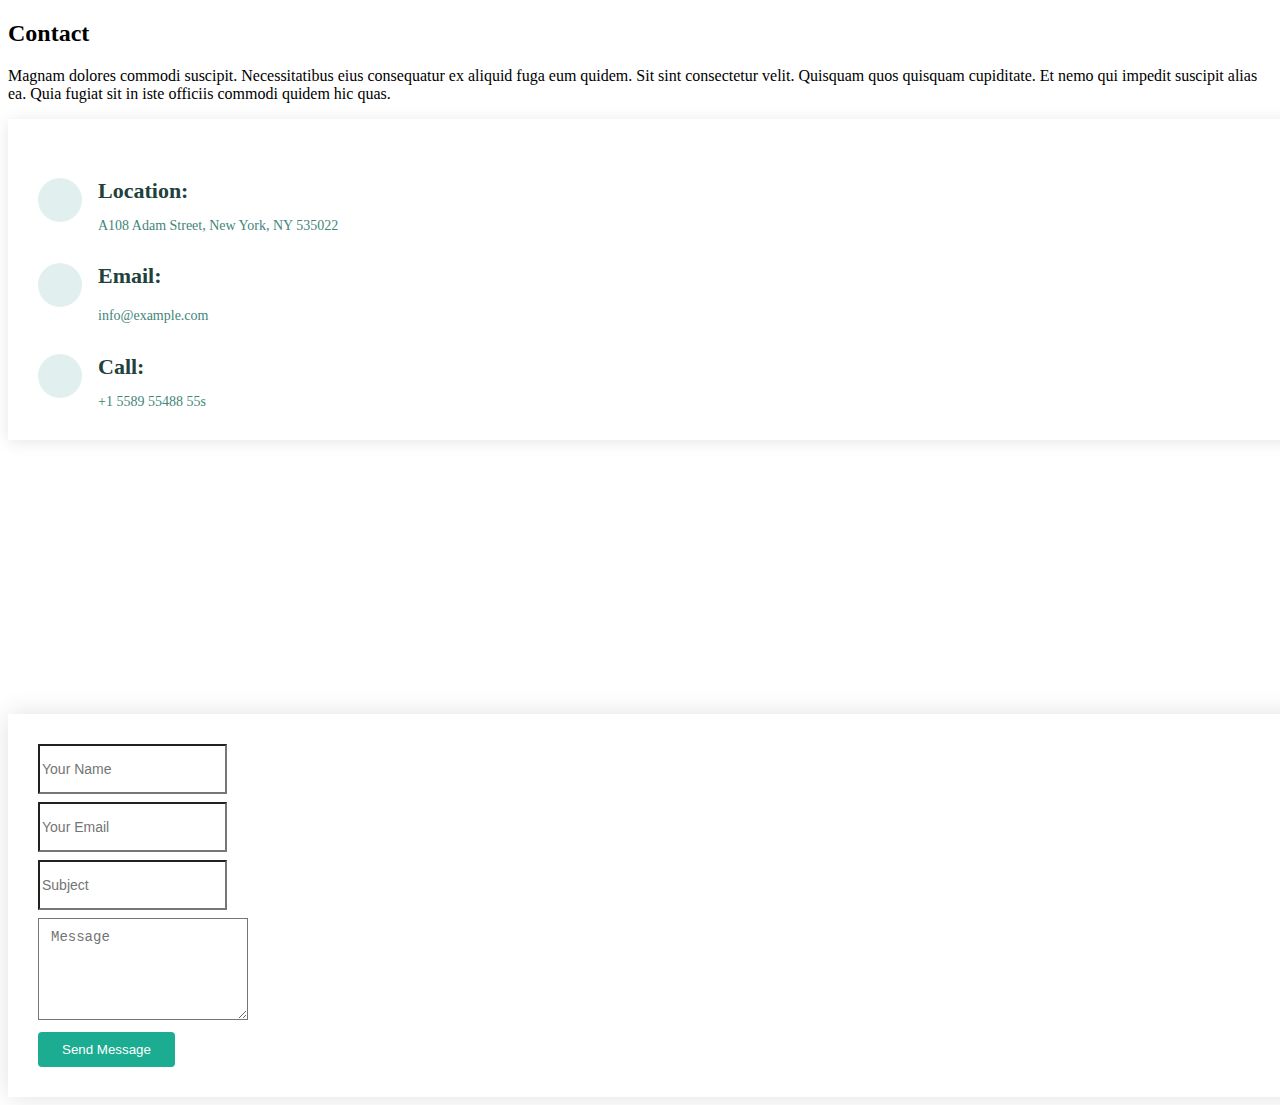
==== Contact.html @ d1303aa0 "cont" ====
<!DOCTYPE html>
<html lang="en">
<head>
    <meta charset="UTF-8">
    <meta name="viewport" content="width=device-width, initial-scale=1.0">
    <title>Document</title>


    <style>

        
/*--------------------------------------------------------------
# Contact
--------------------------------------------------------------*/
.contact .info {
  padding: 30px;
  width: 100%;
  background: #fff;
  box-shadow: 0px 2px 15px rgba(0, 0, 0, 0.1);
}

.contact .info i {
  font-size: 20px;
  color: #1bac91;
  float: left;
  width: 44px;
  height: 44px;
  background: #e1f0ee;
  display: flex;
  justify-content: center;
  align-items: center;
  border-radius: 50px;
  transition: all 0.3s ease-in-out;
}

.contact .info h4 {
  padding: 0 0 0 60px;
  font-size: 22px;
  font-weight: 600;
  margin-bottom: 5px;
  color: #21413c;
}

.contact .info p {
  padding: 0 0 0 60px;
  margin-bottom: 0;
  font-size: 14px;
  color: #43857a;
}

.contact .info .email p {
  padding-top: 5px;
}

.contact .info .social-links {
  padding-left: 60px;
}

.contact .info .social-links a {
  font-size: 18px;
  display: inline-block;
  background: #333;
  color: #fff;
  line-height: 1;
  padding: 8px 0;
  border-radius: 50%;
  text-align: center;
  width: 36px;
  height: 36px;
  transition: 0.3s;
  margin-right: 10px;
}

.contact .info .social-links a:hover {
  background: #1bac91;
  color: #fff;
}

.contact .info .email:hover i,
.contact .info .address:hover i,
.contact .info .phone:hover i {
  background: #1bac91;
  color: #fff;
}

.contact .php-email-form {
  width: 100%;
  padding: 30px;
  background: #fff;
  box-shadow: 0 0 24px 0 rgba(0, 0, 0, 0.12);
}

.contact .php-email-form .form-group {
  padding-bottom: 8px;
}

.contact .php-email-form .error-message {
  display: none;
  color: #fff;
  background: #ed3c0d;
  text-align: left;
  padding: 15px;
  font-weight: 600;
}

.contact .php-email-form .error-message br+br {
  margin-top: 25px;
}

.contact .php-email-form .sent-message {
  display: none;
  color: #fff;
  background: #18d26e;
  text-align: center;
  padding: 15px;
  font-weight: 600;
}

.contact .php-email-form .loading {
  display: none;
  background: #fff;
  text-align: center;
  padding: 15px;
}

.contact .php-email-form .loading:before {
  content: "";
  display: inline-block;
  border-radius: 50%;
  width: 24px;
  height: 24px;
  margin: 0 10px -6px 0;
  border: 3px solid #18d26e;
  border-top-color: #eee;
  -webkit-animation: animate-loading 1s linear infinite;
  animation: animate-loading 1s linear infinite;
}

.contact .php-email-form input,
.contact .php-email-form textarea {
  border-radius: 0;
  box-shadow: none;
  font-size: 14px;
}

.contact .php-email-form input {
  height: 44px;
}

.contact .php-email-form textarea {
  padding: 10px 12px;
}

.contact .php-email-form button[type=submit] {
  background: #1bac91;
  border: 0;
  padding: 10px 24px;
  color: #fff;
  transition: 0.4s;
  border-radius: 4px;
}

.contact .php-email-form button[type=submit]:hover {
  background: #22d8b6;
}

@-webkit-keyframes animate-loading {
  0% {
    transform: rotate(0deg);
  }

  100% {
    transform: rotate(360deg);
  }
}

@keyframes animate-loading {
  0% {
    transform: rotate(0deg);
  }

  100% {
    transform: rotate(360deg);
  }
}

    </style>


</head>
<body>
    
 <!-- ======= Contact Section ======= -->
 <section id="contact" class="contact">
    <div class="container">

      <div class="section-title" ">
        <h2>Contact</h2>
        <p>Magnam dolores commodi suscipit. Necessitatibus eius consequatur ex aliquid fuga eum quidem. Sit sint consectetur velit. Quisquam quos quisquam cupiditate. Et nemo qui impedit suscipit alias ea. Quia fugiat sit in iste officiis commodi quidem hic quas.</p>
      </div>

      <div class="row no-gutters justify-content-center" >

        <div class="col-lg-5 d-flex align-items-stretch">
          <div class="info">
            <div class="address">
              <i class="bi bi-geo-alt"></i>
              <h4>Location:</h4>
              <p>A108 Adam Street, New York, NY 535022</p>
            </div>

            <div class="email mt-4">
              <i class="bi bi-envelope"></i>
              <h4>Email:</h4>
              <p>info@example.com</p>
            </div>

            <div class="phone mt-4">
              <i class="bi bi-phone"></i>
              <h4>Call:</h4>
              <p>+1 5589 55488 55s</p>
            </div>

          </div>

        </div>

        <div class="col-lg-5 d-flex align-items-stretch">
          <iframe style="border:0; width: 100%; height: 270px;" src="https://www.google.com/maps/embed?pb=!1m14!1m8!1m3!1d12097.433213460943!2d-74.0062269!3d40.7101282!3m2!1i1024!2i768!4f13.1!3m3!1m2!1s0x0%3A0xb89d1fe6bc499443!2sDowntown+Conference+Center!5e0!3m2!1smk!2sbg!4v1539943755621" frameborder="0" allowfullscreen></iframe>
        </div>

      </div>

      <div class="row mt-5 justify-content-center" data-aos="fade-up">
        <div class="col-lg-10">
          <form action="forms/contact.php" method="post" role="form" class="php-email-form">
            <div class="row">
              <div class="col-md-6 form-group">
                <input type="text" name="name" class="form-control" id="name" placeholder="Your Name" required>
              </div>
              <div class="col-md-6 form-group mt-3 mt-md-0">
                <input type="email" class="form-control" name="email" id="email" placeholder="Your Email" required>
              </div>
            </div>
            <div class="form-group mt-3">
              <input type="text" class="form-control" name="subject" id="subject" placeholder="Subject" required>
            </div>
            <div class="form-group mt-3">
              <textarea class="form-control" name="message" rows="5" placeholder="Message" required></textarea>
            </div>
            <div class="my-3">
              <div class="loading">Loading</div>
              <div class="error-message"></div>
              <div class="sent-message">Your message has been sent. Thank you!</div>
            </div>
            <div class="text-center"><button type="submit">Send Message</button></div>
          </form>
        </div>

      </div>

    </div>
  </section><!-- End Contact Section -->




</body>
</html>
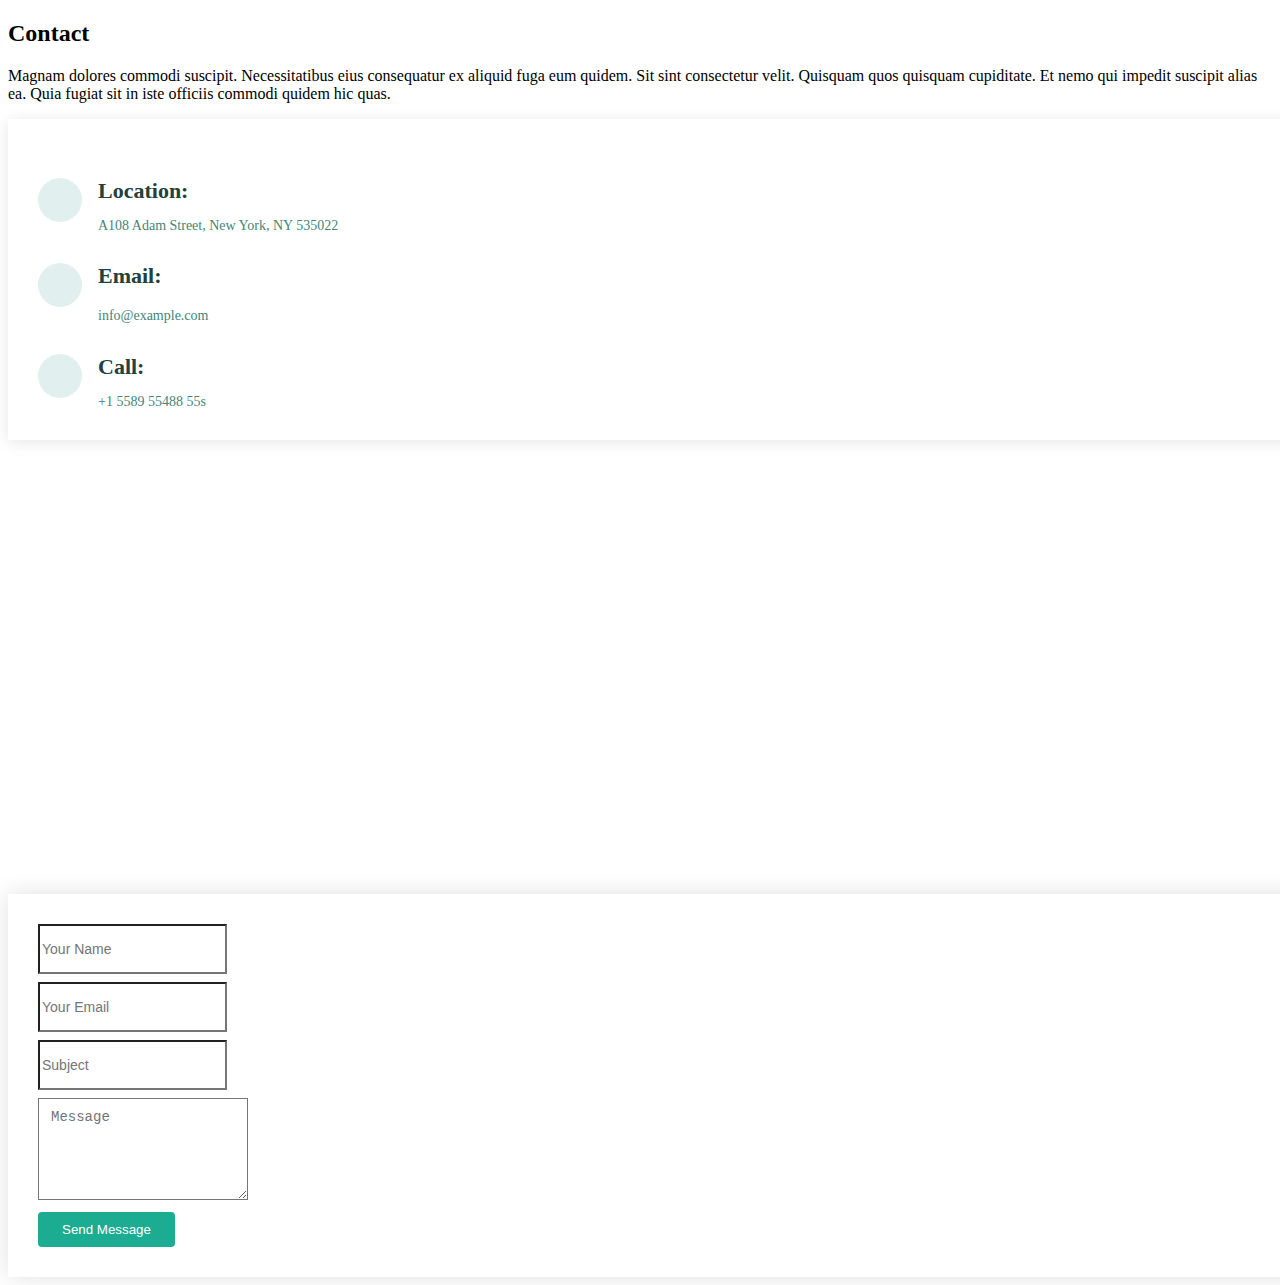
==== commit da218b03: "iframe" ====
--- a/Contact.html
+++ b/Contact.html
@@ -194,7 +194,7 @@
  <section id="contact" class="contact">
     <div class="container">
 
-      <div class="section-title" ">
+      <div class="section-title">
         <h2>Contact</h2>
         <p>Magnam dolores commodi suscipit. Necessitatibus eius consequatur ex aliquid fuga eum quidem. Sit sint consectetur velit. Quisquam quos quisquam cupiditate. Et nemo qui impedit suscipit alias ea. Quia fugiat sit in iste officiis commodi quidem hic quas.</p>
       </div>
@@ -226,8 +226,7 @@
         </div>
 
         <div class="col-lg-5 d-flex align-items-stretch">
-          <iframe style="border:0; width: 100%; height: 270px;" src="https://www.google.com/maps/embed?pb=!1m14!1m8!1m3!1d12097.433213460943!2d-74.0062269!3d40.7101282!3m2!1i1024!2i768!4f13.1!3m3!1m2!1s0x0%3A0xb89d1fe6bc499443!2sDowntown+Conference+Center!5e0!3m2!1smk!2sbg!4v1539943755621" frameborder="0" allowfullscreen></iframe>
-        </div>
+          <iframe src="https://www.google.com/maps/embed?pb=!1m10!1m8!1m3!1d3720343.5136366785!2d90.558538!3d24.4109267!3m2!1i1024!2i768!4f13.1!5e0!3m2!1sbn!2sbd!4v1686653891555!5m2!1sbn!2sbd" width="600" height="450" style="border:0;" allowfullscreen="" loading="lazy" referrerpolicy="no-referrer-when-downgrade"></iframe>        </div>
 
       </div>
 
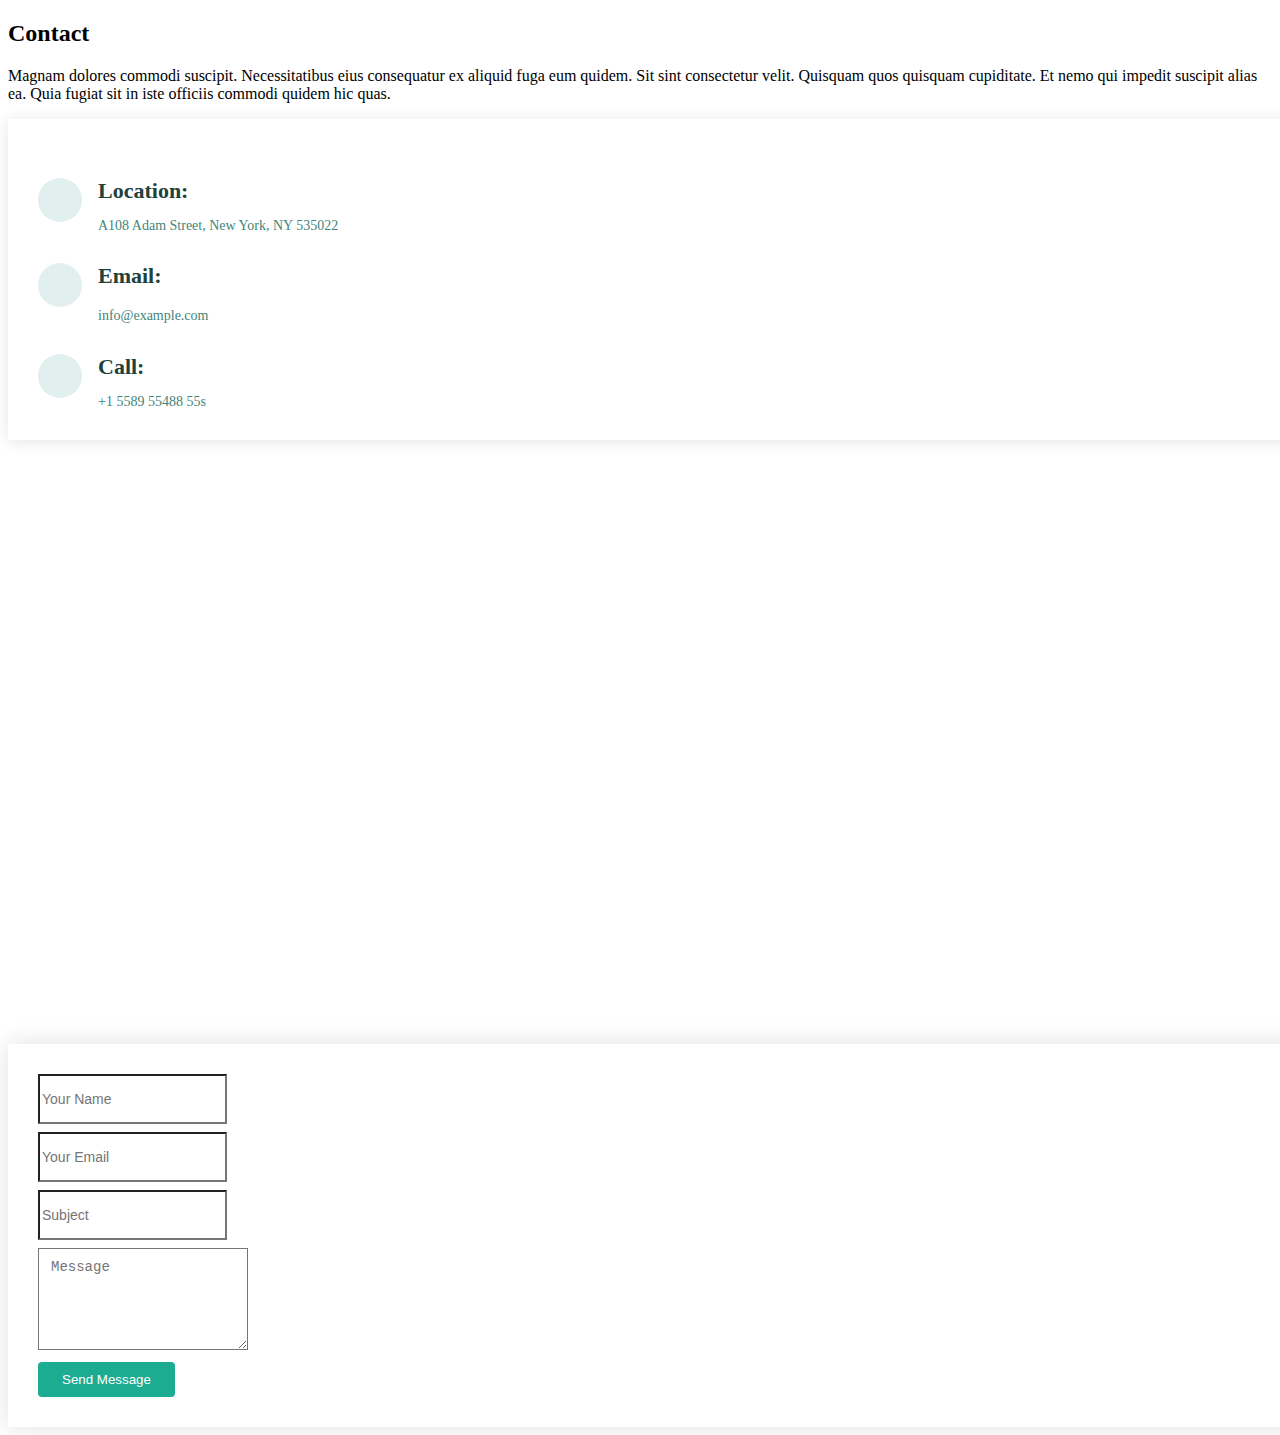
==== commit 95a55cad: "f" ====
--- a/Contact.html
+++ b/Contact.html
@@ -226,8 +226,7 @@
         </div>
 
         <div class="col-lg-5 d-flex align-items-stretch">
-          <iframe src="https://www.google.com/maps/embed?pb=!1m10!1m8!1m3!1d3720343.5136366785!2d90.558538!3d24.4109267!3m2!1i1024!2i768!4f13.1!5e0!3m2!1sbn!2sbd!4v1686653891555!5m2!1sbn!2sbd" width="600" height="450" style="border:0;" allowfullscreen="" loading="lazy" referrerpolicy="no-referrer-when-downgrade"></iframe>        </div>
-
+          <iframe src="https://www.google.com/maps/embed?pb=!1m10!1m8!1m3!1d3720343.5136366785!2d90.558538!3d24.4109267!3m2!1i1024!2i768!4f13.1!5e0!3m2!1sbn!2sbd!4v1686653891555!5m2!1sbn!2sbd" width="800" height="600" style="border:0;" allowfullscreen="" loading="lazy" referrerpolicy="no-referrer-when-downgrade"></iframe>
       </div>
 
       <div class="row mt-5 justify-content-center" data-aos="fade-up">
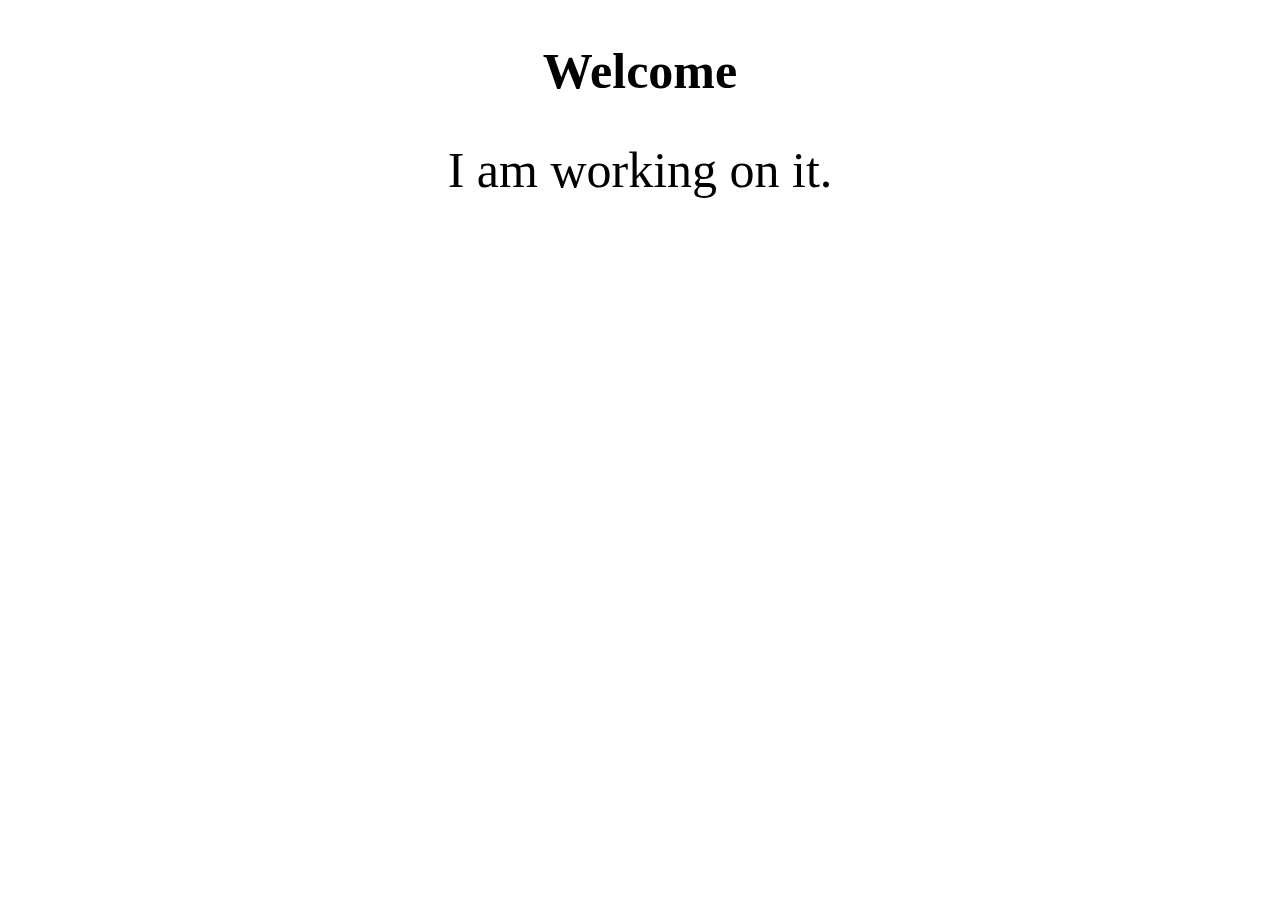
==== commit ed52479c: "last" ====
--- a/Contact.html
+++ b/Contact.html
@@ -1,267 +1,16 @@
 <!DOCTYPE html>
 <html lang="en">
 <head>
-    <meta charset="UTF-8">
-    <meta name="viewport" content="width=device-width, initial-scale=1.0">
-    <title>Document</title>
-
-
-    <style>
-
-        
-/*--------------------------------------------------------------
-# Contact
---------------------------------------------------------------*/
-.contact .info {
-  padding: 30px;
-  width: 100%;
-  background: #fff;
-  box-shadow: 0px 2px 15px rgba(0, 0, 0, 0.1);
-}
-
-.contact .info i {
-  font-size: 20px;
-  color: #1bac91;
-  float: left;
-  width: 44px;
-  height: 44px;
-  background: #e1f0ee;
-  display: flex;
-  justify-content: center;
-  align-items: center;
-  border-radius: 50px;
-  transition: all 0.3s ease-in-out;
-}
-
-.contact .info h4 {
-  padding: 0 0 0 60px;
-  font-size: 22px;
-  font-weight: 600;
-  margin-bottom: 5px;
-  color: #21413c;
-}
-
-.contact .info p {
-  padding: 0 0 0 60px;
-  margin-bottom: 0;
-  font-size: 14px;
-  color: #43857a;
-}
-
-.contact .info .email p {
-  padding-top: 5px;
-}
-
-.contact .info .social-links {
-  padding-left: 60px;
-}
-
-.contact .info .social-links a {
-  font-size: 18px;
-  display: inline-block;
-  background: #333;
-  color: #fff;
-  line-height: 1;
-  padding: 8px 0;
-  border-radius: 50%;
-  text-align: center;
-  width: 36px;
-  height: 36px;
-  transition: 0.3s;
-  margin-right: 10px;
-}
-
-.contact .info .social-links a:hover {
-  background: #1bac91;
-  color: #fff;
-}
-
-.contact .info .email:hover i,
-.contact .info .address:hover i,
-.contact .info .phone:hover i {
-  background: #1bac91;
-  color: #fff;
-}
-
-.contact .php-email-form {
-  width: 100%;
-  padding: 30px;
-  background: #fff;
-  box-shadow: 0 0 24px 0 rgba(0, 0, 0, 0.12);
-}
-
-.contact .php-email-form .form-group {
-  padding-bottom: 8px;
-}
-
-.contact .php-email-form .error-message {
-  display: none;
-  color: #fff;
-  background: #ed3c0d;
-  text-align: left;
-  padding: 15px;
-  font-weight: 600;
-}
-
-.contact .php-email-form .error-message br+br {
-  margin-top: 25px;
-}
-
-.contact .php-email-form .sent-message {
-  display: none;
-  color: #fff;
-  background: #18d26e;
-  text-align: center;
-  padding: 15px;
-  font-weight: 600;
-}
-
-.contact .php-email-form .loading {
-  display: none;
-  background: #fff;
-  text-align: center;
-  padding: 15px;
-}
-
-.contact .php-email-form .loading:before {
-  content: "";
-  display: inline-block;
-  border-radius: 50%;
-  width: 24px;
-  height: 24px;
-  margin: 0 10px -6px 0;
-  border: 3px solid #18d26e;
-  border-top-color: #eee;
-  -webkit-animation: animate-loading 1s linear infinite;
-  animation: animate-loading 1s linear infinite;
-}
-
-.contact .php-email-form input,
-.contact .php-email-form textarea {
-  border-radius: 0;
-  box-shadow: none;
-  font-size: 14px;
-}
-
-.contact .php-email-form input {
-  height: 44px;
-}
-
-.contact .php-email-form textarea {
-  padding: 10px 12px;
-}
-
-.contact .php-email-form button[type=submit] {
-  background: #1bac91;
-  border: 0;
-  padding: 10px 24px;
-  color: #fff;
-  transition: 0.4s;
-  border-radius: 4px;
-}
-
-.contact .php-email-form button[type=submit]:hover {
-  background: #22d8b6;
-}
-
-@-webkit-keyframes animate-loading {
-  0% {
-    transform: rotate(0deg);
-  }
-
-  100% {
-    transform: rotate(360deg);
-  }
-}
-
-@keyframes animate-loading {
-  0% {
-    transform: rotate(0deg);
-  }
-
-  100% {
-    transform: rotate(360deg);
-  }
-}
-
-    </style>
-
-
+  <meta charset="UTF-8">
+  <meta name="viewport" content="width=device-width, initial-scale=1.0">
+  <title>Document</title>
+  <link rel="stylesheet" href="/css/contact.css">
 </head>
 <body>
-    
- <!-- ======= Contact Section ======= -->
- <section id="contact" class="contact">
-    <div class="container">
-
-      <div class="section-title">
-        <h2>Contact</h2>
-        <p>Magnam dolores commodi suscipit. Necessitatibus eius consequatur ex aliquid fuga eum quidem. Sit sint consectetur velit. Quisquam quos quisquam cupiditate. Et nemo qui impedit suscipit alias ea. Quia fugiat sit in iste officiis commodi quidem hic quas.</p>
-      </div>
-
-      <div class="row no-gutters justify-content-center" >
-
-        <div class="col-lg-5 d-flex align-items-stretch">
-          <div class="info">
-            <div class="address">
-              <i class="bi bi-geo-alt"></i>
-              <h4>Location:</h4>
-              <p>A108 Adam Street, New York, NY 535022</p>
-            </div>
-
-            <div class="email mt-4">
-              <i class="bi bi-envelope"></i>
-              <h4>Email:</h4>
-              <p>info@example.com</p>
-            </div>
-
-            <div class="phone mt-4">
-              <i class="bi bi-phone"></i>
-              <h4>Call:</h4>
-              <p>+1 5589 55488 55s</p>
-            </div>
-
-          </div>
-
-        </div>
-
-        <div class="col-lg-5 d-flex align-items-stretch">
-          <iframe src="https://www.google.com/maps/embed?pb=!1m10!1m8!1m3!1d3720343.5136366785!2d90.558538!3d24.4109267!3m2!1i1024!2i768!4f13.1!5e0!3m2!1sbn!2sbd!4v1686653891555!5m2!1sbn!2sbd" width="800" height="600" style="border:0;" allowfullscreen="" loading="lazy" referrerpolicy="no-referrer-when-downgrade"></iframe>
-      </div>
-
-      <div class="row mt-5 justify-content-center" data-aos="fade-up">
-        <div class="col-lg-10">
-          <form action="forms/contact.php" method="post" role="form" class="php-email-form">
-            <div class="row">
-              <div class="col-md-6 form-group">
-                <input type="text" name="name" class="form-control" id="name" placeholder="Your Name" required>
-              </div>
-              <div class="col-md-6 form-group mt-3 mt-md-0">
-                <input type="email" class="form-control" name="email" id="email" placeholder="Your Email" required>
-              </div>
-            </div>
-            <div class="form-group mt-3">
-              <input type="text" class="form-control" name="subject" id="subject" placeholder="Subject" required>
-            </div>
-            <div class="form-group mt-3">
-              <textarea class="form-control" name="message" rows="5" placeholder="Message" required></textarea>
-            </div>
-            <div class="my-3">
-              <div class="loading">Loading</div>
-              <div class="error-message"></div>
-              <div class="sent-message">Your message has been sent. Thank you!</div>
-            </div>
-            <div class="text-center"><button type="submit">Send Message</button></div>
-          </form>
-        </div>
-
-      </div>
-
-    </div>
-  </section><!-- End Contact Section -->
-
-
-
-
+  
+  <div>
+    <h2>Welcome</h2>
+    I am working on it. 
+  </div>
 </body>
 </html>--- a/css/contact.css
+++ b/css/contact.css
@@ -0,0 +1,5 @@
+*{
+    text-align: center;
+    justify-content: center;
+    font-size: 50px;
+}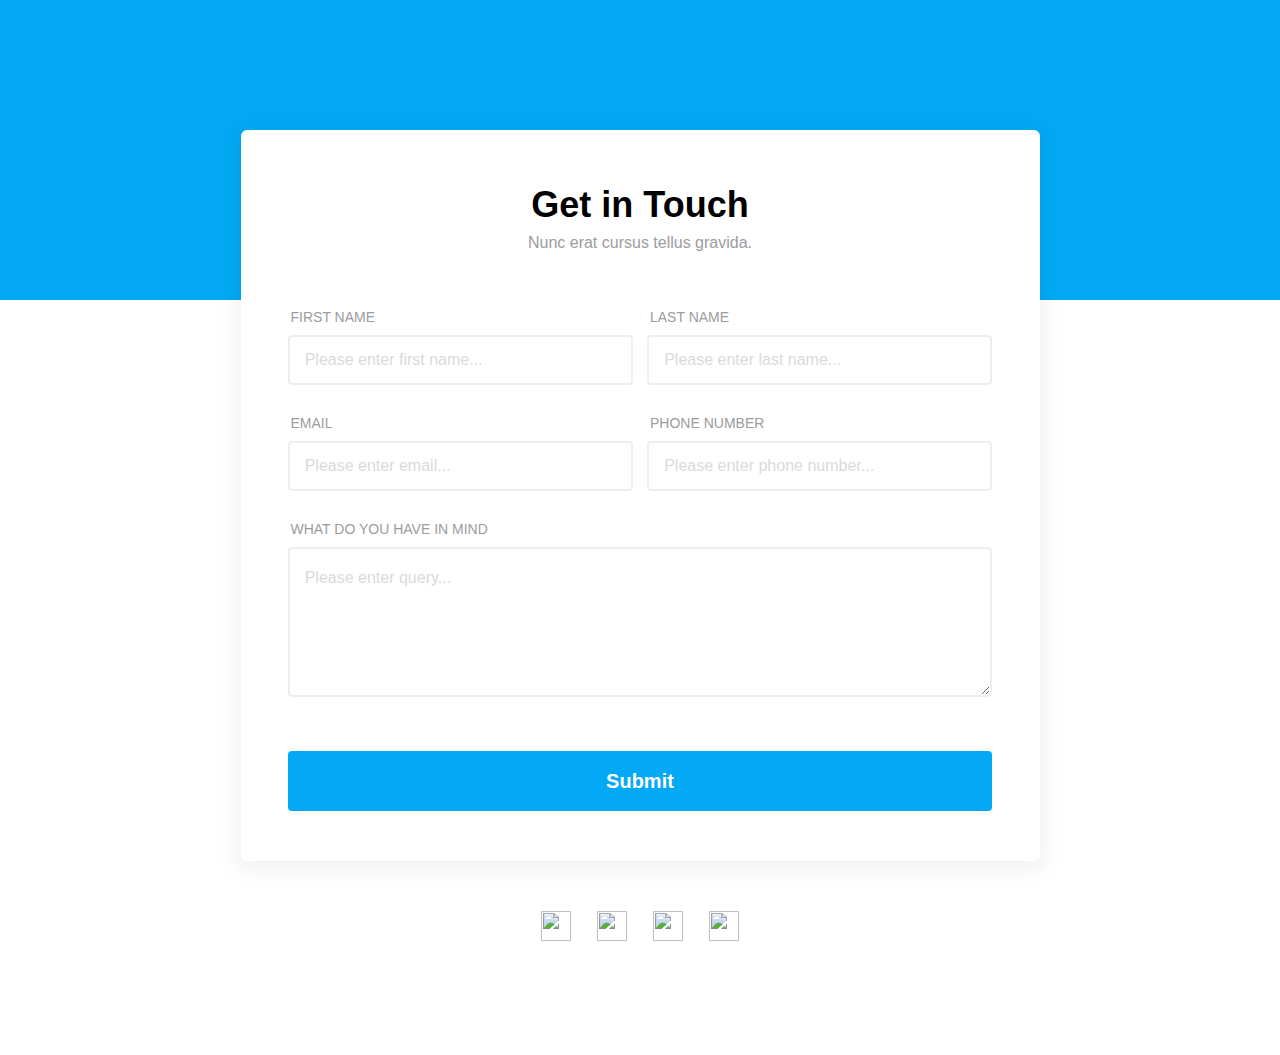
==== commit 364c0f17: "contact" ====
--- a/Contact.html
+++ b/Contact.html
@@ -4,13 +4,78 @@
   <meta charset="UTF-8">
   <meta name="viewport" content="width=device-width, initial-scale=1.0">
   <title>Document</title>
-  <link rel="stylesheet" href="/css/contact.css">
+  <link rel="stylesheet" href="css/contact.css">
 </head>
 <body>
   
-  <div>
-    <h2>Welcome</h2>
-    I am working on it. 
+  <div><div class="contact_us_2">
+    <div class="responsive-container-block big-container">
+      <div class="blueBG">
+      </div>
+      <div class="responsive-container-block container">
+        <form class="form-box">
+          <div class="container-block form-wrapper">
+            <p class="text-blk contactus-head">
+              Get in Touch
+            </p>
+            <p class="text-blk contactus-subhead">
+              Nunc erat cursus tellus gravida.
+            </p>
+            <div class="responsive-container-block">
+              <div class="responsive-cell-block wk-ipadp-6 wk-tab-12 wk-mobile-12 wk-desk-6" id="i10mt">
+                <p class="text-blk input-title">
+                  FIRST NAME
+                </p>
+                <input class="input" id="ijowk" name="FirstName" placeholder="Please enter first name...">
+              </div>
+              <div class="responsive-cell-block wk-desk-6 wk-ipadp-6 wk-tab-12 wk-mobile-12">
+                <p class="text-blk input-title">
+                  LAST NAME
+                </p>
+                <input class="input" id="indfi" name="Last Name" placeholder="Please enter last name...">
+              </div>
+              <div class="responsive-cell-block wk-desk-6 wk-ipadp-6 wk-tab-12 wk-mobile-12">
+                <p class="text-blk input-title">
+                  EMAIL
+                </p>
+                <input class="input" id="ipmgh" name="Email" placeholder="Please enter email...">
+              </div>
+              <div class="responsive-cell-block wk-desk-6 wk-ipadp-6 wk-tab-12 wk-mobile-12">
+                <p class="text-blk input-title">
+                  PHONE NUMBER
+                </p>
+                <input class="input" id="imgis" name="PhoneNumber" placeholder="Please enter phone number...">
+              </div>
+              <div class="responsive-cell-block wk-tab-12 wk-mobile-12 wk-desk-12 wk-ipadp-12" id="i634i">
+                <p class="text-blk input-title">
+                  WHAT DO YOU HAVE IN MIND
+                </p>
+                <textarea class="textinput" id="i5vyy" placeholder="Please enter query..."></textarea>
+              </div>
+            </div>
+            <button class="submit-btn">
+              Submit
+            </button>
+          </div>
+          <div class="social-media-links">
+            <a href="#" id="ix94i-2">
+              <img class="link-img" src="https://workik-widget-assets.s3.amazonaws.com/Footer1-83/v1/images/Icon-twitter.png">
+            </a>
+            <a href="#">
+              <img class="link-img" src="https://workik-widget-assets.s3.amazonaws.com/Footer1-83/v1/images/Icon-facebook.png">
+            </a>
+            <a href="#">
+              <img class="link-img" src="https://workik-widget-assets.s3.amazonaws.com/Footer1-83/v1/images/Icon-google.png">
+            </a>
+            <a href="#" id="izldf-2">
+              <img class="link-img" src="https://workik-widget-assets.s3.amazonaws.com/Footer1-83/v1/images/Icon-instagram.png">
+            </a>
+          </div>
+        </form>
+      </div>
+    </div>
+  </div>
+
   </div>
 </body>
 </html>--- a/css/contact.css
+++ b/css/contact.css
@@ -1,5 +1,591 @@
-*{
+.contact_us_2 * {
+    font-family: Nunito, sans-serif;
+  }
+  
+  .contact_us_2 .text-blk {
+    margin-top: 0px;
+    margin-right: 0px;
+    margin-bottom: 0px;
+    margin-left: 0px;
+    line-height: 25px;
+  }
+  
+  .contact_us_2 .responsive-cell-block {
+    min-height: 75px;
+  }
+  
+  .contact_us_2 input:focus {
+    outline-color: initial;
+    outline-style: none;
+    outline-width: initial;
+  }
+  
+  .contact_us_2 .container-block {
+    min-height: 75px;
+    width: 100%;
+    padding-top: 10px;
+    padding-right: 10px;
+    padding-bottom: 10px;
+    padding-left: 10px;
+    display: block;
+  }
+  
+  .contact_us_2 .submit-btn:hover {
+    background-image: initial;
+    background-position-x: initial;
+    background-position-y: initial;
+    background-size: initial;
+    background-repeat-x: initial;
+    background-repeat-y: initial;
+    background-attachment: initial;
+    background-origin: initial;
+    background-clip: initial;
+    background-color: #0381fe;
+  }
+  
+  .contact_us_2 .responsive-container-block {
+    min-height: 75px;
+    height: fit-content;
+    width: 100%;
+    display: flex;
+    flex-wrap: wrap;
+    justify-content: flex-start;
+    margin-top: 0px;
+    margin-right: auto;
+    margin-bottom: 50px;
+    margin-left: auto;
+    padding-top: 0px;
+    padding-right: 0px;
+    padding-bottom: 0px;
+    padding-left: 0px;
+  }
+  
+  .contact_us_2 .responsive-container-block.big-container {
+    padding-top: 10px;
+    padding-right: 30px;
+    padding-bottom: 10px;
+    padding-left: 30px;
+    position: relative;
+    height: auto;
+  }
+  
+  .contact_us_2 .responsive-container-block.container {
+    position: static;
+    min-height: 75px;
+    flex-direction: column;
+    z-index: 2;
+    max-width: 800px;
+    margin-top: 120px;
+    margin-right: auto;
+    margin-bottom: 50px;
+    margin-left: auto;
+  }
+  
+  .contact_us_2 .container-block.form-wrapper {
+    background-color: white;
+    max-width: 799px;
     text-align: center;
-    justify-content: center;
-    font-size: 50px;
+    padding-top: 50px;
+    padding-right: 40px;
+    padding-bottom: 50px;
+    padding-left: 40px;
+    box-shadow: rgba(0, 0, 0, 0.05) 0px 4px 20px 7px;
+    border-top-left-radius: 6px;
+    border-top-right-radius: 6px;
+    border-bottom-right-radius: 6px;
+    border-bottom-left-radius: 6px;
+    margin-top: 0px;
+    margin-right: auto;
+    margin-bottom: 0px;
+    margin-left: auto;
+  }
+  
+  .contact_us_2 .text-blk.contactus-head {
+    font-size: 36px;
+    line-height: 50px;
+    font-weight: 900;
+  }
+  
+  .contact_us_2 .text-blk.contactus-subhead {
+    color: #9c9c9c;
+    margin-top: 0px;
+    margin-right: 0px;
+    margin-bottom: 50px;
+    margin-left: 0px;
+  }
+  
+  .contact_us_2 .responsive-cell-block.wk-desk-6.wk-ipadp-6.wk-tab-12.wk-mobile-12 {
+    margin-top: 0px;
+    margin-right: 0px;
+    margin-bottom: 26px;
+    margin-left: 0px;
+    min-height: 50px;
+  }
+  
+  .contact_us_2 .input {
+    width: 96%;
+    height: 50px;
+    padding-top: 1px;
+    padding-right: 15px;
+    padding-bottom: 1px;
+    padding-left: 15px;
+    border-top-width: 2px;
+    border-right-width: 2px;
+    border-bottom-width: 2px;
+    border-left-width: 2px;
+    border-top-style: solid;
+    border-right-style: solid;
+    border-bottom-style: solid;
+    border-left-style: solid;
+    border-top-color: #eeeeee;
+    border-right-color: #eeeeee;
+    border-bottom-color: #eeeeee;
+    border-left-color: #eeeeee;
+    border-image-source: initial;
+    border-image-slice: initial;
+    border-image-width: initial;
+    border-image-outset: initial;
+    border-image-repeat: initial;
+    font-size: 16px;
+    color: black;
+    border-top-left-radius: 4px;
+    border-top-right-radius: 4px;
+    border-bottom-right-radius: 4px;
+    border-bottom-left-radius: 4px;
+  }
+  
+  .contact_us_2 .textinput {
+    width: 98%;
+    min-height: 150px;
+    padding-top: 20px;
+    padding-right: 15px;
+    padding-bottom: 20px;
+    padding-left: 15px;
+    border-top-width: 2px;
+    border-right-width: 2px;
+    border-bottom-width: 2px;
+    border-left-width: 2px;
+    border-top-style: solid;
+    border-right-style: solid;
+    border-bottom-style: solid;
+    border-left-style: solid;
+    border-top-color: #eeeeee;
+    border-right-color: #eeeeee;
+    border-bottom-color: #eeeeee;
+    border-left-color: #eeeeee;
+    border-image-source: initial;
+    border-image-slice: initial;
+    border-image-width: initial;
+    border-image-outset: initial;
+    border-image-repeat: initial;
+    font-size: 16px;
+    border-top-left-radius: 4px;
+    border-top-right-radius: 4px;
+    border-bottom-right-radius: 4px;
+    border-bottom-left-radius: 4px;
+  }
+  
+  .contact_us_2 .submit-btn {
+    width: 98%;
+    background-color: #03a9f4;
+    height: 60px;
+    font-size: 20px;
+    font-weight: 700;
+    color: white;
+    border-top-width: 0px;
+    border-right-width: 0px;
+    border-bottom-width: 0px;
+    border-left-width: 0px;
+    border-top-style: outset;
+    border-right-style: outset;
+    border-bottom-style: outset;
+    border-left-style: outset;
+    border-top-color: #767676;
+    border-right-color: #767676;
+    border-bottom-color: #767676;
+    border-left-color: #767676;
+    border-image-source: initial;
+    border-image-slice: initial;
+    border-image-width: initial;
+    border-image-outset: initial;
+    border-image-repeat: initial;
+    border-top-left-radius: 4px;
+    border-top-right-radius: 4px;
+    border-bottom-right-radius: 4px;
+    border-bottom-left-radius: 4px;
+    cursor: pointer;
+  }
+  
+  .contact_us_2 .form-box {
+    margin-top: 0px;
+    margin-right: auto;
+    margin-bottom: 0px;
+    margin-left: auto;
+  }
+  
+  .contact_us_2 .social-media-links {
+    width: 250px;
+    display: flex;
+    justify-content: space-evenly;
+    margin-top: 50px;
+    margin-right: auto;
+    margin-bottom: 0px;
+    margin-left: auto;
+  }
+  
+  .contact_us_2 .link-img {
+    width: 30px;
+    height: 30px;
+  }
+  
+  .contact_us_2 .text-blk.input-title {
+    text-align: left;
+    padding-top: 0px;
+    padding-right: 0px;
+    padding-bottom: 0px;
+    padding-left: 10px;
+    font-size: 14px;
+    margin-top: 0px;
+    margin-right: 0px;
+    margin-bottom: 5px;
+    margin-left: 0px;
+    color: #9c9c9c;
+  }
+  
+  .contact_us_2 ::placeholder {
+    color: #dadada;
+  }
+  
+  .contact_us_2 .blueBG {
+    position: absolute;
+    width: 100%;
+    left: 0px;
+    top: 0px;
+    height: 300px;
+    background-color: #03a9f4;
+  }
+  
+  @media (max-width: 768px) {
+    .contact_us_2 .submit-btn {
+      width: 100%;
+    }
+  
+    .contact_us_2 .input {
+      width: 100%;
+    }
+  
+    .contact_us_2 .textinput {
+      width: 100%;
+    }
+  
+    .contact_us_2 .container-block.form-wrapper {
+      margin-top: 80px;
+      margin-right: 0px;
+      margin-bottom: 0px;
+      margin-left: 0px;
+    }
+  
+    .contact_us_2 .text-blk.input-title {
+      padding-top: 0px;
+      padding-right: 0px;
+      padding-bottom: 0px;
+      padding-left: 0px;
+    }
+  
+    .contact_us_2 .responsive-container-block.container {
+      margin-top: 80px;
+      margin-right: 0px;
+      margin-bottom: 50px;
+      margin-left: 0px;
+    }
+  
+    .contact_us_2 .container-block.form-wrapper {
+      margin-top: 0px;
+      margin-right: 0px;
+      margin-bottom: 0px;
+      margin-left: 0px;
+    }
+  
+    .contact_us_2 .text-blk.contactus-head {
+      font-size: 30px;
+      line-height: 40px;
+    }
+  }
+  
+  @media (max-width: 500px) {
+    .contact_us_2 .container-block.form-wrapper {
+      padding-top: 50px;
+      padding-right: 15px;
+      padding-bottom: 50px;
+      padding-left: 15px;
+    }
+  
+    .contact_us_2 .container-block.form-wrapper {
+      margin-top: 60px;
+      margin-right: 0px;
+      margin-bottom: 0px;
+      margin-left: 0px;
+    }
+  
+    .contact_us_2 .responsive-cell-block.wk-ipadp-6.wk-tab-12.wk-mobile-12.wk-desk-6 {
+      margin-top: 0px;
+      margin-right: 0px;
+      margin-bottom: 15px;
+      margin-left: 0px;
+    }
+  
+    .contact_us_2 .responsive-container-block {
+      margin-top: 0px;
+      margin-right: 0px;
+      margin-bottom: 35px;
+      margin-left: 0px;
+    }
+  
+    .contact_us_2 .text-blk.input-title {
+      font-size: 12px;
+    }
+  
+    .contact_us_2 .responsive-container-block.container {
+      margin-top: 50px;
+      margin-right: 0px;
+      margin-bottom: 50px;
+      margin-left: 0px;
+    }
+  
+    .contact_us_2 .container-block.form-wrapper {
+      margin-top: 0px;
+      margin-right: 0px;
+      margin-bottom: 0px;
+      margin-left: 0px;
+    }
+  
+    .contact_us_2 .responsive-container-block.big-container {
+      padding-top: 10px;
+      padding-right: 20px;
+      padding-bottom: 10px;
+      padding-left: 20px;
+    }
+  
+    .contact_us_2 .text-blk.contactus-head {
+      font-size: 26px;
+      line-height: 34px;
+    }
+  
+    .contact_us_2 .input {
+      height: 45px;
+    }
+  }
+
+
+
+  @import url('https://fonts.googleapis.com/css2?family=Nunito:wght@200;300;400;600;700;800&amp;display=swap');
+
+*,
+*:before,
+*:after {
+  -moz-box-sizing: border-box;
+  -webkit-box-sizing: border-box;
+  box-sizing: border-box;
+}
+
+body {
+  margin: 0;
+}
+
+.wk-desk-1 {
+  width: 8.333333%;
+}
+
+.wk-desk-2 {
+  width: 16.666667%;
+}
+
+.wk-desk-3 {
+  width: 25%;
+}
+
+.wk-desk-4 {
+  width: 33.333333%;
+}
+
+.wk-desk-5 {
+  width: 41.666667%;
+}
+
+.wk-desk-6 {
+  width: 50%;
+}
+
+.wk-desk-7 {
+  width: 58.333333%;
+}
+
+.wk-desk-8 {
+  width: 66.666667%;
+}
+
+.wk-desk-9 {
+  width: 75%;
+}
+
+.wk-desk-10 {
+  width: 83.333333%;
+}
+
+.wk-desk-11 {
+  width: 91.666667%;
+}
+
+.wk-desk-12 {
+  width: 100%;
+}
+
+@media (max-width: 1024px) {
+  .wk-ipadp-1 {
+    width: 8.333333%;
+  }
+
+  .wk-ipadp-2 {
+    width: 16.666667%;
+  }
+
+  .wk-ipadp-3 {
+    width: 25%;
+  }
+
+  .wk-ipadp-4 {
+    width: 33.333333%;
+  }
+
+  .wk-ipadp-5 {
+    width: 41.666667%;
+  }
+
+  .wk-ipadp-6 {
+    width: 50%;
+  }
+
+  .wk-ipadp-7 {
+    width: 58.333333%;
+  }
+
+  .wk-ipadp-8 {
+    width: 66.666667%;
+  }
+
+  .wk-ipadp-9 {
+    width: 75%;
+  }
+
+  .wk-ipadp-10 {
+    width: 83.333333%;
+  }
+
+  .wk-ipadp-11 {
+    width: 91.666667%;
+  }
+
+  .wk-ipadp-12 {
+    width: 100%;
+  }
+}
+
+@media (max-width: 768px) {
+  .wk-tab-1 {
+    width: 8.333333%;
+  }
+
+  .wk-tab-2 {
+    width: 16.666667%;
+  }
+
+  .wk-tab-3 {
+    width: 25%;
+  }
+
+  .wk-tab-4 {
+    width: 33.333333%;
+  }
+
+  .wk-tab-5 {
+    width: 41.666667%;
+  }
+
+  .wk-tab-6 {
+    width: 50%;
+  }
+
+  .wk-tab-7 {
+    width: 58.333333%;
+  }
+
+  .wk-tab-8 {
+    width: 66.666667%;
+  }
+
+  .wk-tab-9 {
+    width: 75%;
+  }
+
+  .wk-tab-10 {
+    width: 83.333333%;
+  }
+
+  .wk-tab-11 {
+    width: 91.666667%;
+  }
+
+  .wk-tab-12 {
+    width: 100%;
+  }
+}
+
+@media (max-width: 500px) {
+  .wk-mobile-1 {
+    width: 8.333333%;
+  }
+
+  .wk-mobile-2 {
+    width: 16.666667%;
+  }
+
+  .wk-mobile-3 {
+    width: 25%;
+  }
+
+  .wk-mobile-4 {
+    width: 33.333333%;
+  }
+
+  .wk-mobile-5 {
+    width: 41.666667%;
+  }
+
+  .wk-mobile-6 {
+    width: 50%;
+  }
+
+  .wk-mobile-7 {
+    width: 58.333333%;
+  }
+
+  .wk-mobile-8 {
+    width: 66.666667%;
+  }
+
+  .wk-mobile-9 {
+    width: 75%;
+  }
+
+  .wk-mobile-10 {
+    width: 83.333333%;
+  }
+
+  .wk-mobile-11 {
+    width: 91.666667%;
+  }
+
+  .wk-mobile-12 {
+    width: 100%;
+  }
 }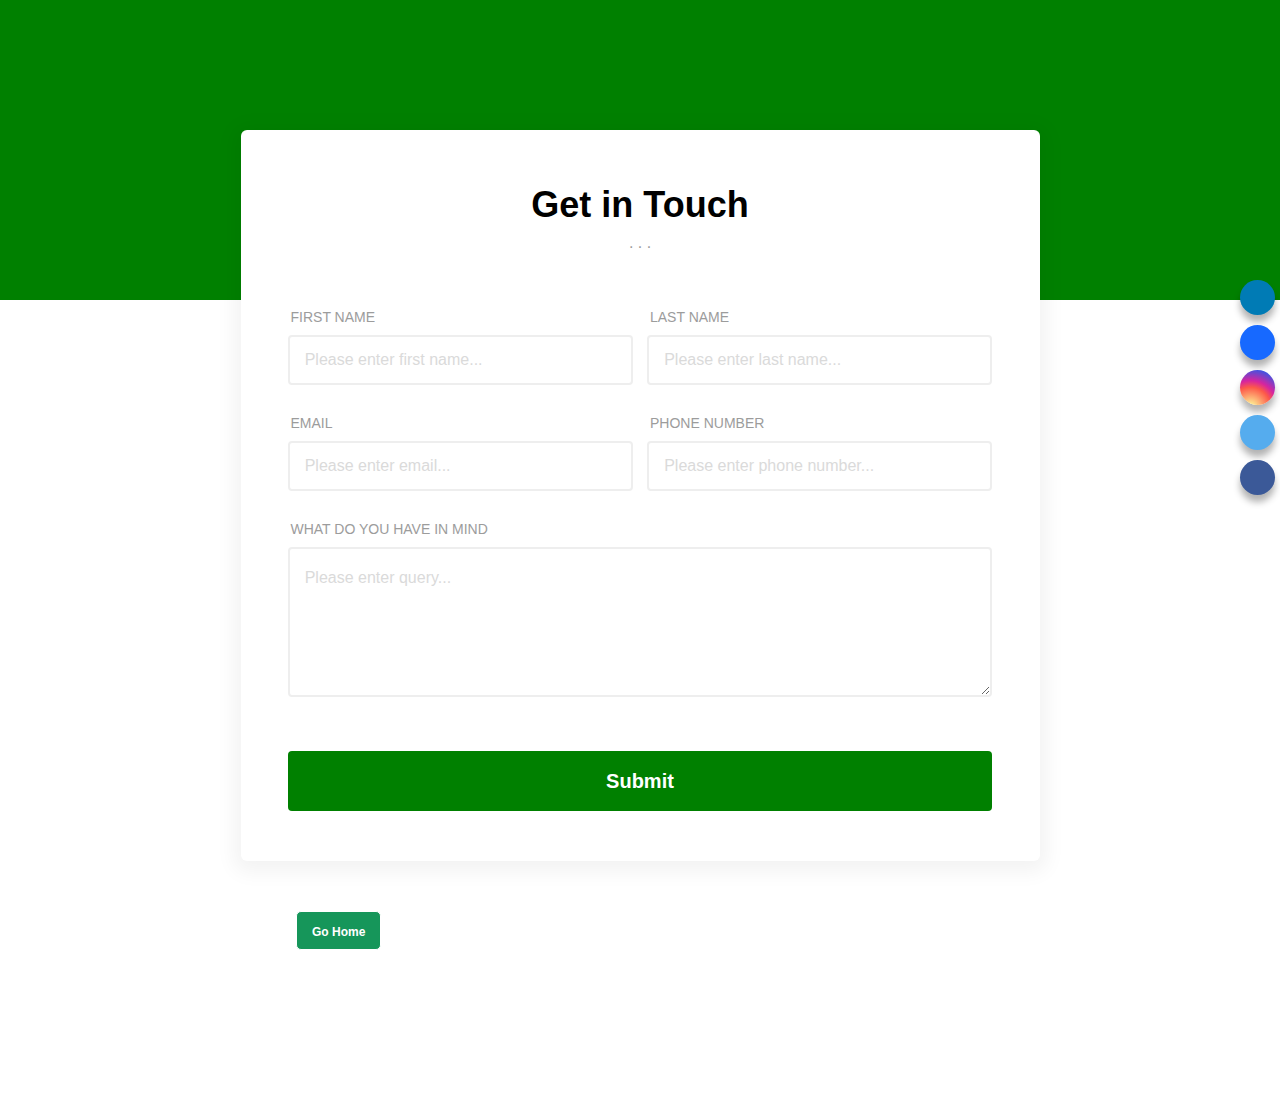
==== commit f31fb93d: "updated" ====
--- a/Contact.html
+++ b/Contact.html
@@ -5,6 +5,8 @@
   <meta name="viewport" content="width=device-width, initial-scale=1.0">
   <title>Document</title>
   <link rel="stylesheet" href="css/contact.css">
+  <link rel="stylesheet" type="text/css" href="css/style.css">
+  <link rel="stylesheet" href="https://cdnjs.cloudflare.com/ajax/libs/font-awesome/5.15.3/css/all.min.css" integrity="sha512-iBBXm8fW90+nuLcSKlbmrPcLa0OT92xO1BIsZ+ywDWZCvqsWgccV3gFoRBv0z+8dLJgyAHIhR35VZc2oM/gI1w==" crossorigin="anonymous" referrerpolicy="no-referrer" />
 </head>
 <body>
   
@@ -19,7 +21,7 @@
               Get in Touch
             </p>
             <p class="text-blk contactus-subhead">
-              Nunc erat cursus tellus gravida.
+              . . .
             </p>
             <div class="responsive-container-block">
               <div class="responsive-cell-block wk-ipadp-6 wk-tab-12 wk-mobile-12 wk-desk-6" id="i10mt">
@@ -57,21 +59,21 @@
               Submit
             </button>
           </div>
-          <div class="social-media-links">
-            <a href="#" id="ix94i-2">
-              <img class="link-img" src="https://workik-widget-assets.s3.amazonaws.com/Footer1-83/v1/images/Icon-twitter.png">
-            </a>
-            <a href="#">
-              <img class="link-img" src="https://workik-widget-assets.s3.amazonaws.com/Footer1-83/v1/images/Icon-facebook.png">
-            </a>
-            <a href="#">
-              <img class="link-img" src="https://workik-widget-assets.s3.amazonaws.com/Footer1-83/v1/images/Icon-google.png">
-            </a>
-            <a href="#" id="izldf-2">
-              <img class="link-img" src="https://workik-widget-assets.s3.amazonaws.com/Footer1-83/v1/images/Icon-instagram.png">
-            </a>
+          <div class="social0">
+            <a class="tooltip " target="_blank" href="https://bd.linkedin.com/in/forhaad7"><span class="tooltiptext">Linkedin</span><i class="fab fa-linkedin-in"></i></a>
+
+            <a class="tooltip" target="_blank" href="https://www.behance.net/forhaad7"><span class="tooltiptext">Behance</span><i class="fab fa-behance"></i></a>
+      
+            <a class="tooltip" target="_blank" href="https://www.instagram.com/forhaad7/"><span class="tooltiptext">Instagram</span><i class="fab fa-instagram"></i></a>
+      
+            <a class="tooltip" target="_blank" href="https://twitter.com/forhaad7"><span class="tooltiptext">Twitter</span><i class="fab fa-twitter"></i></a>
+      
+            <a class="tooltip" target="_blank" href="https://www.facebook.com/forhaad7/"><span class="tooltiptext">Facebook</span><i class="fab fa-facebook-f"></i></a> 
+
           </div>
+          
         </form>
+        <div class="gohome"><button><a href="index.html">Go Home</a></button></div>
       </div>
     </div>
   </div>
--- a/css/contact.css
+++ b/css/contact.css
@@ -40,7 +40,7 @@
     background-attachment: initial;
     background-origin: initial;
     background-clip: initial;
-    background-color: #0381fe;
+    background-color: #d8d8d8;
   }
   
   .contact_us_2 .responsive-container-block {
@@ -187,7 +187,7 @@
   
   .contact_us_2 .submit-btn {
     width: 98%;
-    background-color: #03a9f4;
+    background-color: green;
     height: 60px;
     font-size: 20px;
     font-weight: 700;
@@ -236,6 +236,15 @@
   .contact_us_2 .link-img {
     width: 30px;
     height: 30px;
+    color: #16965a;
+  }
+
+  
+  .contact_us_2 .link-img  {
+    width: 30px;
+    height: 30px;
+    color: #16965a;
+    background: #000;
   }
   
   .contact_us_2 .text-blk.input-title {
@@ -262,8 +271,30 @@
     left: 0px;
     top: 0px;
     height: 300px;
-    background-color: #03a9f4;
-  }
+    background-color: green;
+  }
+
+
+  .gohome{
+    display: inline-block;
+    padding: 50px 0;
+    margin-left: 7%;
+  }
+  
+  .gohome button{
+    border-radius: 5px;
+    padding: 10px 15px ;
+    border: 1px solid white;
+    background-color: #16965a;
+  }
+  
+  .gohome button a{
+    font-size: 12px;
+    color: white;
+    text-decoration: none;
+    font-weight: bold;
+  }
+  
   
   @media (max-width: 768px) {
     .contact_us_2 .submit-btn {
--- a/css/style.css
+++ b/css/style.css
@@ -0,0 +1,982 @@
+:root {
+	--green: #109308;
+	--greenlight: #07fa1b;
+}
+
+*{
+	padding: 0;
+	margin: 0;
+	font-family: 'Open Sans', sans-serif;
+	box-sizing: border-box;
+	scroll-behavior: smooth;
+	}
+/* ----- loading efect ------------------- */
+
+#loading{
+	position: fixed;
+	width: 100%;
+	height: 100vh;
+	background-color: #f0f0f0;
+	z-index: 99999;
+	opacity: 1;
+}
+
+#loading figure{margin:0;transform:translate(-50%,-50%) rotate(0deg) scale(1.4,1.4);position:absolute;left:50%;top:50%;border-radius:150px;box-sizing:border-box;animation:rotation 20s infinite linear;}
+
+#loading figure div:after{content:"";width:20px;height:20px;border:1px solid var(--green);box-sizing:border-box;position:absolute;left:20px;top:20px;animation:shuffle 2s infinite;}
+
+#loading figure div:nth-child(1){transform:rotate(0deg)}
+#loading figure div:nth-child(1):after{animation-delay:-0.5s;}
+#loading figure div:nth-child(2){transform:rotate(45deg)}
+#loading figure div:nth-child(2):after{animation-delay:-1s;}
+#loading figure div:nth-child(3){transform:rotate(90deg)}
+#loading figure div:nth-child(3):after{animation-delay:-1.5s;}
+#loading figure div:nth-child(4){transform:rotate(135deg)}
+#loading figure div:nth-child(4):after{animation-delay:-2s;}
+#loading figure div:nth-child(5){transform:rotate(180deg)}
+#loading figure div:nth-child(5):after{animation-delay:-2.5s;}
+#loading figure div:nth-child(6){transform:rotate(225deg)}
+#loading figure div:nth-child(6):after{animation-delay:-3s;}
+#loading figure div:nth-child(7){transform:rotate(270deg)}
+#loading figure div:nth-child(7):after{animation-delay:-3.5s;}
+#loading figure div:nth-child(8){transform:rotate(315deg)}
+#loading figure div:nth-child(8):after{animation-delay:-4;}
+
+@keyframes rotation{
+  100%{transform:translate(-50%,-50%) rotate(-360deg) scale(1.4,1.4);}
+}
+@keyframes shuffle{
+  50%{transform:scale(0.4,0.4) rotate(-90deg);border-radius:50%;}
+}
+/* ----- Loading efect ------------------- */
+
+
+/* ----- babul efect ------------------- */
+.wrapper {
+      display: inline-block;
+      width: 100%;
+      height: 100%;
+    -webkit-filter: blur(0px);
+    filter: blur(0px);
+      overflow: hidden;
+      z-index: 1;
+  }
+
+  .circle_container {
+      position: absolute;
+      top: 40%;
+      left: 50%;
+      height: 10px;
+      transform-origin: left center;
+  }
+
+  .circle {
+      position: absolute;
+      border-radius: 100%;
+      background: rgba(255, 255, 255, 0.3);
+      left: 0;
+      opacity: 0;
+      animation: move 20s infinite;
+  }
+  @keyframes move {
+      0% {
+          transform: translateX(0px);
+          opacity: 0;
+      }
+
+      1% {
+          opacity: 1;
+      }
+
+      50% {
+          opacity: 0.5;
+      }
+
+      100% {
+          transform: translateX(70vmin);
+          opacity: 0;
+      }
+  }
+
+  .wrapper .name_container {
+      position: absolute;
+      left: 50%;
+      top: 40%;
+      transform: translate(-50%, -50%);
+      width: 80vmin;
+      height: 80vmin;
+      background: rgba(11, 248, 82, 0.1);
+      border-radius: 100%;
+      box-shadow: inset 0px 0px 30px 30px rgba(200, 200, 200, 0.1);
+      display: flex;
+      justify-content: center;
+      align-items: center;
+      opacity: .7;
+      
+  }
+
+  .wrapper .name_container img{
+    height: 50%;
+    opacity: .2;
+  }
+
+/* Hero start ---------------------------------------------------------------  */
+
+.hero{
+	height: 100vh;
+	width: 100%;
+	background-image: linear-gradient( rgb(1, 39, 7), rgb(1, 124, 20));
+	background-size: cover;
+	background-position: center;
+	position: relative;
+}
+
+.myimgage{
+	position: absolute;
+	right: 0;
+	bottom: 0px;
+	z-index: 1;
+	animation: sideinn 2s ease-in-out;
+	height: 85vh;
+	overflow: hidden;
+}
+
+.myimgage img {
+	overflow: hidden;
+}
+
+
+@keyframes sideinn {
+	0% {
+		opacity: 0;
+		transform: translateX(150px);
+	}
+
+	100% {
+		opacity: 1;
+		transform: translateX(0);
+	}
+}
+
+nav{
+	display: flex;
+	align-items: center;
+	justify-content: space-between;
+	padding-top: 30px;
+	padding-left: 8%;
+	padding-right: 8%;
+}
+
+span{
+	color: var(--green);
+	font-weight: 600;
+}
+.logo a img{
+	height: 50px;
+
+}
+.logo:hover {
+	transform: scale(1.2);
+	transition: .5s;
+}
+
+nav ul li{
+	list-style-type: none;
+	display: inline-block;
+	padding: 10px  25px;
+}
+nav ul li a{
+	color: rgb(255, 255, 255);
+	text-decoration: none;
+	font-weight: bold;
+	text-transform: capitalize;
+	position: relative;
+}
+nav ul li a:before,
+nav ul li a:after{
+	content: "";
+	position: absolute;
+	height: 3px;
+	width: 0;
+	background-image: linear-gradient(to right, green , rgb(11, 160, 68));
+	transition: .5s;
+}
+
+nav ul li a:after{
+	left: 0;
+	bottom: -10px;
+}
+
+nav ul li a:before{
+	right: 0;
+	top: -10px;
+}
+
+nav ul li a:hover{
+	color: rgb(255, 255, 255);
+	transition: .4s;
+}
+nav ul li a:hover:before,
+nav ul li a:hover:after{
+	width: 100%;
+}
+.topnav .icon {
+	display: none;
+	padding: 2px;
+	font-size: 30px;
+	z-index: 20;
+  }
+
+.social0 {
+	position: fixed;
+	right: 0;
+	top: 30%;
+	z-index: 1100;
+	animation: slidein 4s;
+}
+
+@keyframes slidein {
+	from {
+		margin-right: -100%;
+		width: 100%;
+	}
+
+	to {
+		margin-right: -3px;
+		width: 50px;
+	}
+}
+.social0 a {
+	width: 35px;
+	height: 35px;
+	display: flex;
+	align-items: center;
+	justify-content: center;
+	background: #007bb5;
+	border-radius: 50%;
+	margin: 10px 5px;
+	color: white;
+	text-decoration: none;
+	font-size: 16px;
+	box-shadow: 0 7px 7px rgba(0, 0, 0, 0.3);
+}
+
+.tooltip .tooltiptext {
+	visibility: hidden;
+	font-size: 13px;
+	background-color: #fff;
+	color: black;
+	text-align: center;
+	padding: 5px 7px;
+	border-radius: 6px;
+	right: 40px;
+	box-shadow: 0 7px 7px rgba(0, 0, 0, 0.2);
+
+	/* Position the tooltip text - see examples below! */
+	position: absolute;
+	z-index: 999;
+}
+
+/* Show the tooltip text when you mouse over the tooltip container */
+.tooltip:hover .tooltiptext {
+	visibility: visible;
+}
+.social0 a:nth-child(2) {
+	background: #1769ff;
+}
+
+.social0 a:nth-child(3){
+	background: radial-gradient(circle at 30% 107%, #fdf497 0%, #fdf497 5%, #fd5949 45%, #d6249f 60%, #285AEB 90%);
+}
+
+.social0 a:nth-child(4) {
+	background: #55ACEE;
+}
+
+.social0 a:nth-child(5) {
+	background: #3B5998;
+}
+.social0 a:hover {
+	transform: scale(1.1);
+	transition: .1s;
+}
+
+.content{
+	position: absolute;
+	top: 60%;
+	left:8%;
+	transform: translateY(-60%);
+	z-index: 5;
+}
+.content_detail{
+	animation: fadeinup 1s ease-in-out;
+}
+
+.content span{
+	font-weight: bold;
+}
+
+h4{
+	color: rgba(227, 250, 237, 0.8);
+	letter-spacing: 2px;
+	font-size: 18px;
+}
+h1 {
+	color: white;
+	margin: 8px 0px 8px;
+	font-size: 60px;
+}
+.content h3 {
+	font-size: 25px;
+	color: #f0f0f0;
+	margin-bottom: 30px;
+	text-shadow: 1px 1px 2px rgba(0, 0, 0, 1);
+}
+ /* content part animation  */
+@keyframes fadeinup{
+	0%{
+		opacity: 0;
+		transform: translateY(150px);
+	}
+
+	100%{
+		opacity: 1;
+		transform: translateY(0);
+	}
+}
+
+/* About start ---------------------------------------------------------------  */
+.about{
+	width: 100%;
+	padding: 50px 0px;
+	background-color: whitesmoke;
+}
+.about .photo{
+	width: 45%;
+}
+.about .photo img{
+	width: 100%;
+	filter: grayscale(100%);
+}
+
+.about img:hover {
+	filter: grayscale(0);
+	filter: drop-shadow(1px 1px 2px rgb(131, 206, 131));
+	transition: 1s;
+}
+.about-text{
+	width: 45%;
+}
+.main{
+	max-width: 95%;
+	margin: 0 auto;
+	display: flex;
+	align-items: center;
+	justify-content: space-around;
+}
+.about-text h2{
+	color: var(--green);
+	font-size: 75px;
+	text-transform: capitalize;
+}
+.about-text h5{
+	color: black;
+	letter-spacing: 2px;
+	font-size: 22px;
+	margin-bottom: 25px;
+	text-transform: capitalize;
+}
+.about-text p{
+	color: grey;
+	letter-spacing: 1px;
+	line-height: 28px;
+	font-size: 18px;
+	margin-bottom: 45px;
+}
+button{
+	background-color: var(--green);
+	color: white;
+	text-decoration: none;
+	border: 2px solid transparent;
+	font-weight: bold;
+	padding: 13px 30px;
+	border-radius: 30px;
+	transition: .4s; 
+	font-size: 15px;
+}
+button:hover{
+	background-color: transparent;
+	border: 2px solid var(--green);
+	cursor: pointer;
+	color: var(--green);
+	transition: 2s;
+}
+
+
+/* service start ---------------------------------------------------------------  */
+.service{
+	background-image: linear-gradient( rgb(3, 94, 15), rgb(1, 124, 20));
+	width: 100%;
+	padding: 50px 0px;
+}
+.title h2{
+	color: white;
+	font-size: 75px;
+	margin: 25px auto;
+	text-align: center;
+}
+.box{
+	display: flex;
+	justify-content: center;
+	align-items: center;
+	min-height: 400px;
+}
+.card{
+	height: 100%;
+	width: 335px;
+	padding: 20px 35px;
+	background: rgb(3, 71, 14);
+	border-radius: 20px;
+	margin: 10px 20px;
+	position: relative;
+	overflow: hidden;
+	text-align: center;
+	transition: 2s ease;
+}
+.card i{
+	font-size: 50px;
+	display: block;
+	text-align: center;
+	margin: 20px 0px;
+	color: rgb(81, 235, 81);
+}
+
+h5{
+	color: white;
+	font-size: 23px;
+	margin-bottom: 15px;
+}
+
+.pra p{
+	color: rgb(214, 247, 219);
+	font-size: 16px;
+	line-height: 27px;
+	margin-bottom: 25px;
+}
+
+.card .button{
+	background-color: rgb(5, 90, 5);
+	color: white;
+	text-decoration: none;
+	border: 2px solid transparent;
+	font-weight: bold;
+	padding: 9px 22px;
+	border-radius: 30px;
+}
+
+.card .button:hover{
+	background-color: transparent;
+	border: 2px solid #fff;
+	cursor: pointer;
+	transition: 1s ease;
+}
+
+.card:hover{
+	background-color: var(--green);
+	transform: translateY(-15px);
+}
+
+
+/* Skill start ----------------------------------------------------------------------  */
+.skillmy {
+	width: 80%;
+	margin: 50px auto;
+	background-color: #FFF;
+}
+.skillmy h2 {
+	color: var(--green);
+	font-size: 75px;
+	text-align: center;
+}
+.skillmy h3 {
+	color: #000;
+	font-size: 18px;
+	margin-bottom: 30px;
+	text-align: center;
+}
+
+.skill_main {
+	display: flex;
+	justify-content: center;
+	align-items: center;
+	gap: 30px;
+}
+.Skill-text {
+	width: 55%;
+}
+.skill-bars {
+	padding: 25px 30px;
+	width: 100%;
+	background: #fff;
+	box-shadow: 5px 5px 20px rgba(0, 0, 0, 0.2);	
+	border-radius: 10px;
+}
+
+.skill-bars .bar {
+	margin: 20px 0;
+}
+
+.skill-bars .bar:first-child {
+	margin-top: 0px;
+}
+
+.skill-bars .bar .info {
+	margin-bottom: 5px;
+}
+
+.skill-bars .bar .info span {
+	font-weight: 500;
+	font-size: 17px;
+	opacity: 0;
+	animation: showText 0.5s 1s linear forwards;
+}
+@keyframes showText {
+	100% {
+		opacity: 1;
+	}
+}
+.skill-bars .bar .progress-line {
+	height: 15px;
+	width: 100%;
+	background: #f0f0f0;
+	position: relative;
+	transform: scaleX(0);
+	transform-origin: left;
+	border-radius: 10px;
+	box-shadow: inset 0 1px 1px rgba(0, 0, 0, 0.05),
+		0 1px rgba(255, 255, 255, 0.8);
+	animation: animate 1s cubic-bezier(1, 0, 0.5, 1) forwards;
+}
+@keyframes animate {
+	100% {
+		transform: scaleX(1);
+	}
+}
+.bar .progress-line span {
+	height: 100%;
+	position: absolute;
+	border-radius: 10px;
+	transform: scaleX(0);
+	transform-origin: left;
+	background: var(--green);
+	animation: animate 1s 1s cubic-bezier(1, 0, 0.5, 1) forwards;
+}
+
+.bar .progress-line.html span {
+	width: 90%;
+}
+
+.bar .progress-line.css span {
+	width: 65%;
+}
+
+.bar .progress-line.JS span {
+	width: 50%;
+}
+
+.bar .progress-line.Photoshop span {
+	width: 90%;
+}
+
+.bar .progress-line.Illustrator span {
+	width: 75%;
+}
+
+.bar .progress-line.Office span {
+	width: 95%;
+}
+
+.bar .progress-line.Excel span {
+	width: 60%;
+}
+
+.progress-line span::before {
+	position: absolute;
+	content: "";
+	top: -10px;
+	right: 0;
+	height: 0;
+	width: 0;
+	border: 7px solid transparent;
+	border-bottom-width: 0px;
+	border-right-width: 0px;
+	border-top-color: var(--green);
+	opacity: 0;
+	animation: showText2 0.5s 1.5s linear forwards;
+}
+
+.progress-line span::after {
+	position: absolute;
+	top: -28px;
+	right: 0;
+	font-weight: 500;
+	background: var(--green);
+	color: #fff;
+	padding: 1px 8px;
+	font-size: 12px;
+	border-radius: 3px;
+	opacity: 0;
+	animation: showText2 0.5s 1.5s linear forwards;
+}
+
+@keyframes showText2 {
+	100% {
+		opacity: 1;
+	}
+}
+
+.progress-line.html span::after {
+	content: "90%";
+}
+
+.progress-line.css span::after {
+	content: "65%";
+}
+
+.progress-line.JS span::after {
+	content: "50%";
+}
+
+.progress-line.Photoshop span::after {
+	content: "90%";
+}
+
+.progress-line.Illustrator span::after {
+	content: "75%";
+}
+
+.progress-line.Office span::after {
+	content: "95%";
+}
+
+.progress-line.Excel span::after {
+	content: "60%";
+}
+
+/* image --------------------*/
+.skillmy figure {
+	width: 50%;
+	background: #fff;
+	overflow: hidden;
+}
+
+.skillmy figure img {
+	-webkit-transform: scale(1);
+	transform: scale(1);
+	-webkit-transition: .3s ease-in-out;
+	transition: .3s ease-in-out;
+	width: 100%;
+}
+
+.skillmy figure img:hover {
+	-webkit-transform: scale(1.2);
+	transform: scale(1.2);
+}
+
+
+/* contact start ---------------------------------------------------------------  */
+
+footer {
+	position: relative;
+	margin-top: 130px;
+}
+
+/* contact start ---------------------------------------------------------------  */
+
+footer #contactus {
+	position: absolute;;
+}
+
+footer .contact {
+	width: 90%;
+	background: var(--green);
+	border-radius: 6px;
+	padding: 10px;
+	box-shadow: 0 5px 10px rgba(0, 0, 0, 0.05);
+	display: flex;
+	align-items: center;
+	justify-content: space-around;
+	margin: 0px auto 0px;
+
+}
+
+.contact .left-side {
+	width: 30%;
+	height: 100%;
+	flex-direction: column;
+	align-items: center;
+	justify-content: center;
+	position: relative;
+	margin-top: 15px;
+}
+
+.contact .left-side .details {
+	margin: 10px;
+	text-align: center;
+	padding: 5px 0px;
+}
+
+.contact .left-side .details i {
+	font-size: 20px;
+	color: #fff;
+	margin-bottom: 5px;
+}
+
+.contact .left-side .details .topic {
+	font-size: 18px;
+	font-weight: 600;
+}
+
+.contact .left-side .details .text-one {
+	font-size: 14px;
+	color: #effcf5;
+}
+
+
+.contact .right-side {
+	width: 40%;
+	margin: 10px 60px;
+}
+
+.contact .right-side .topic-text {
+	font-size: 25px;
+	font-weight: bold;
+	color: #effcf5;
+	padding-bottom: 10px;
+}
+
+.contact .right-side .button11{
+	font-size: 18px;
+	font-weight: 600;
+	outline: none;
+	padding: 10px 0px;
+	border-radius: 6px;
+	cursor: pointer;
+	transition: all 0.3s ease;
+}
+
+.contact .right-side .button11 button{
+	background-color: rgb(2, 104, 2);
+	color: white;
+}
+
+.contact .button11 button :hover {
+	background-color: var(--greenlight);
+	transition: 2s;
+}
+
+.contact .manudown {
+	width: 20%;
+	height: 100%;
+	flex-direction: column;
+	position: relative;
+	margin-top: 15px;
+	padding: auto 40px;
+}
+
+.manudown ul li {
+	list-style-type: none;
+	padding: 10px 0 10px 15px;
+	text-align: center;
+}
+
+.manudown ul li a {
+	color: white;
+	text-decoration: none;
+	text-transform: capitalize;
+}
+
+.manudown ul li a:hover {
+	color: rgb(0, 0, 0);
+}
+
+/* wave start ---------------------------------------------------------------  */
+
+footer .wavebackgroud {
+	background-color: var(--green);
+	width: 100%;
+	z-index: -15;
+	height: 350px;
+	position: relative;
+}
+
+footer .wave {
+	position: absolute;
+	width: 100%;
+	background: url(img/wave1.png);
+
+	background: url(img/wave1.png);
+
+	background-size: 1000px 100px;
+	height: 440px;
+}
+
+footer .wave#wave1 {
+	z-index: 2;
+	opacity: 1;
+	bottom: 0;
+	animation: animatewave 4s linear infinite;
+}
+
+footer .wave#wave2 {
+	z-index: 1;
+	opacity: .5;
+	bottom: 1px;
+	animation: animatewave_02 6s linear infinite;
+}
+
+footer .wave#wave3 {
+	z-index: 3;
+	opacity: 0.3;
+	bottom: 1px;
+	animation: animatewave_03 2s linear infinite;
+}
+
+footer .wave#wave4 {
+	z-index: 2;
+	opacity: .6;
+	bottom: 1px;
+	animation: animatewave_04 7s linear infinite;
+}
+
+footer .wave#wave5 {
+	z-index: 3;
+	opacity: .4;
+	bottom: 0;
+	animation: animatewave_05 5s linear infinite;
+}
+
+@keyframes animatewave {
+	0% {
+		background-position-x: 1000px;
+	}
+
+	100% {
+		background-position-x: 0px;
+	}
+}
+
+
+@keyframes animatewave_02 {
+	0% {
+		background-position-x: 1000px;
+	}
+
+	100% {
+		background-position-x: 0px;
+	}
+}
+
+@keyframes animatewave_03 {
+	0% {
+		background-position-x: 1000px;
+	}
+
+	100% {
+		background-position-x: 0px;
+	}
+}
+
+@keyframes animatewave_04 {
+	0% {
+		background-position-x: 1000px;
+	}
+
+	100% {
+		background-position-x: 0px;
+	}
+}
+
+
+@keyframes animatewave_05 {
+	0% {
+		background-position-x: 1000px;
+	}
+
+	100% {
+		background-position-x: 0px;
+	}
+}
+
+/* Copy right --------------------------------------------  */
+.copy_right h5 {
+	text-align: center;
+	font-size: 14px;
+	color: black;
+	font-weight: 400;
+	padding-top: 0px;}
+
+/* Top up button ---------------------------------------------------------------  */
+#myBtn {
+	display: none;
+	/* Hidden by default */
+	position: fixed;
+	/* Fixed/sticky position */
+	bottom: 10px;
+	/* Place the button at the bottom of the page */
+	right: 5px;
+	/* Place the button 30px from the right */
+	z-index: 10;
+	/* Remove outline */
+	cursor: pointer;
+	/* Add a mouse pointer on hover */
+	padding: 2px;
+	/* Some padding */
+	border-radius: 5px;
+	/* Rounded corners */
+	box-shadow: 0 7px 7px rgba(0, 0, 0, 0.2);
+	opacity: .8;
+}
+#myBtn:hover {
+	background-color: var(--green);
+	box-shadow: 0 7px 7px rgba(0, 0, 0, 0.5);
+	/* Add a dark-grey background on hover */
+}
+
+
+/* -----  cursol effect --------------------------- */
+.cursor{
+	position: fixed;
+	width: 50px;
+	height: 50px;
+	border: 1px solid var(--green);
+	border-radius: 50%;
+	left: 0;
+	top: 0;
+	pointer-events: none;
+	transform: translate(-50%, -50%);
+	transition: .2s;
+  }
+  
+  .cursor2{
+	position: fixed;
+	width: 8px;
+	height: 8px;
+	background-color: #c6c6c6;
+	border-radius: 50%;
+	left: 0;
+	top: 0;
+	pointer-events: none;
+	transform: translate(-50%, -50%);
+	transition: .1s;
+  }
+/*  
+  button:hover ~ .cursor{
+	transform: translate(-50%, -50%) scale(1.5);
+	background-color: #c6c6c6;
+	opacity: .5;
+  }
+  
+ button:hover ~ .cursor2{
+	opacity: 0;
+  } */
